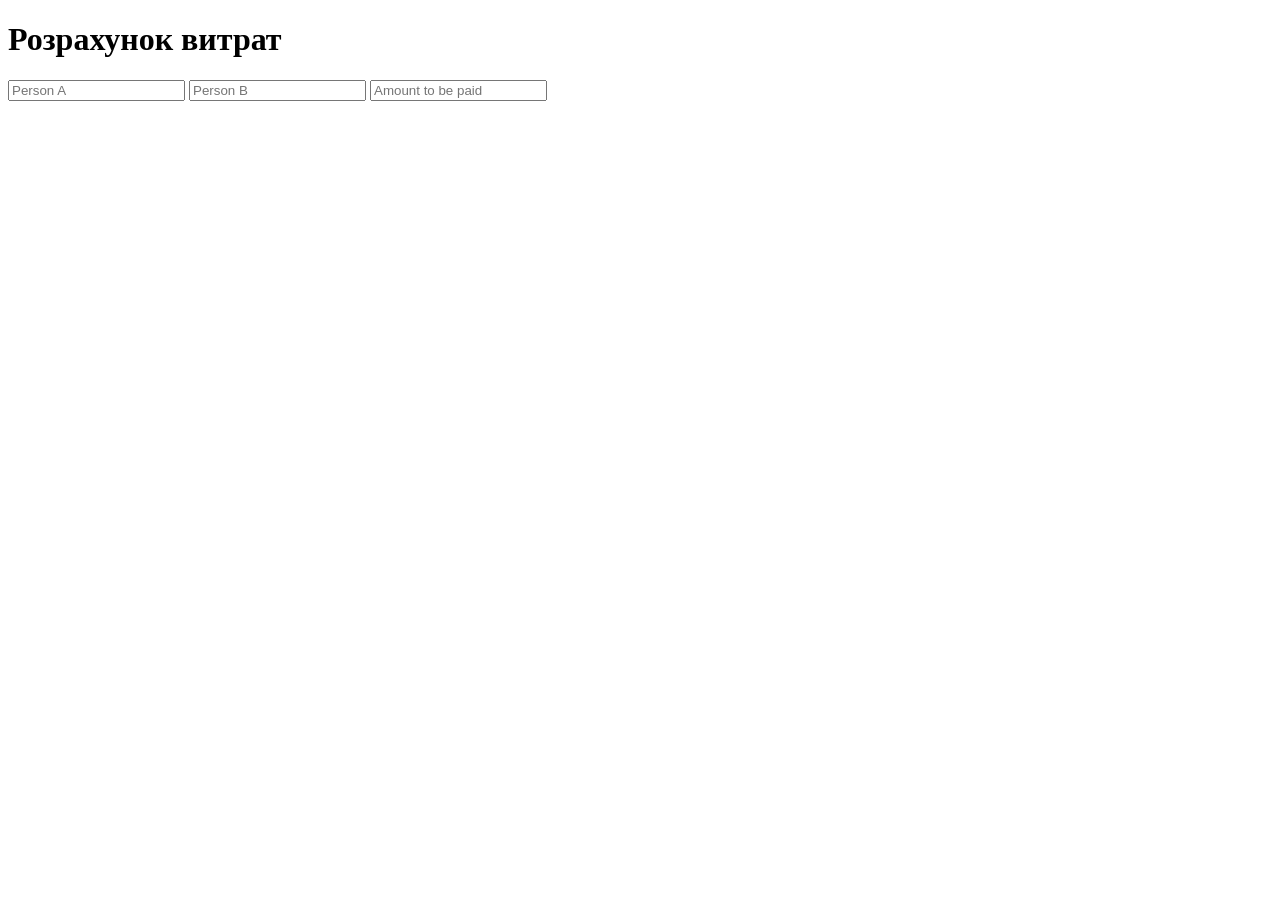
==== indexc.html @ 942e7de6 "Initial commit" ====
<!DOCTYPE html>
<html lang="en">
<head>
    <meta charset="UTF-8">
    <meta name="viewport" content="width=device-width, initial-scale=1.0">
    <link rel="stylesheet" href="styles/style.css">
    <script src="scripts/script.js" defer></script>
    <!-- <link rel="icon" type="image/x-icon" href="favicon.ico"> додати фавікон прикольний -->
    <title>PayCheck Calculator</title>
</head>
<body>
<main>
        <h1>Розрахунок витрат</h1>
        <!-- Блок вводу даних -->
        <input type="number" class="income" id="personA" placeholder="Person A">
        <input type="number" class="income" id="personB" placeholder="Person B">
        <input type="number" class="income" id="paycheck" placeholder="Amount to be paid">
        <!-- Блок відображення результатів -->
         

</main>


</body>
</html>
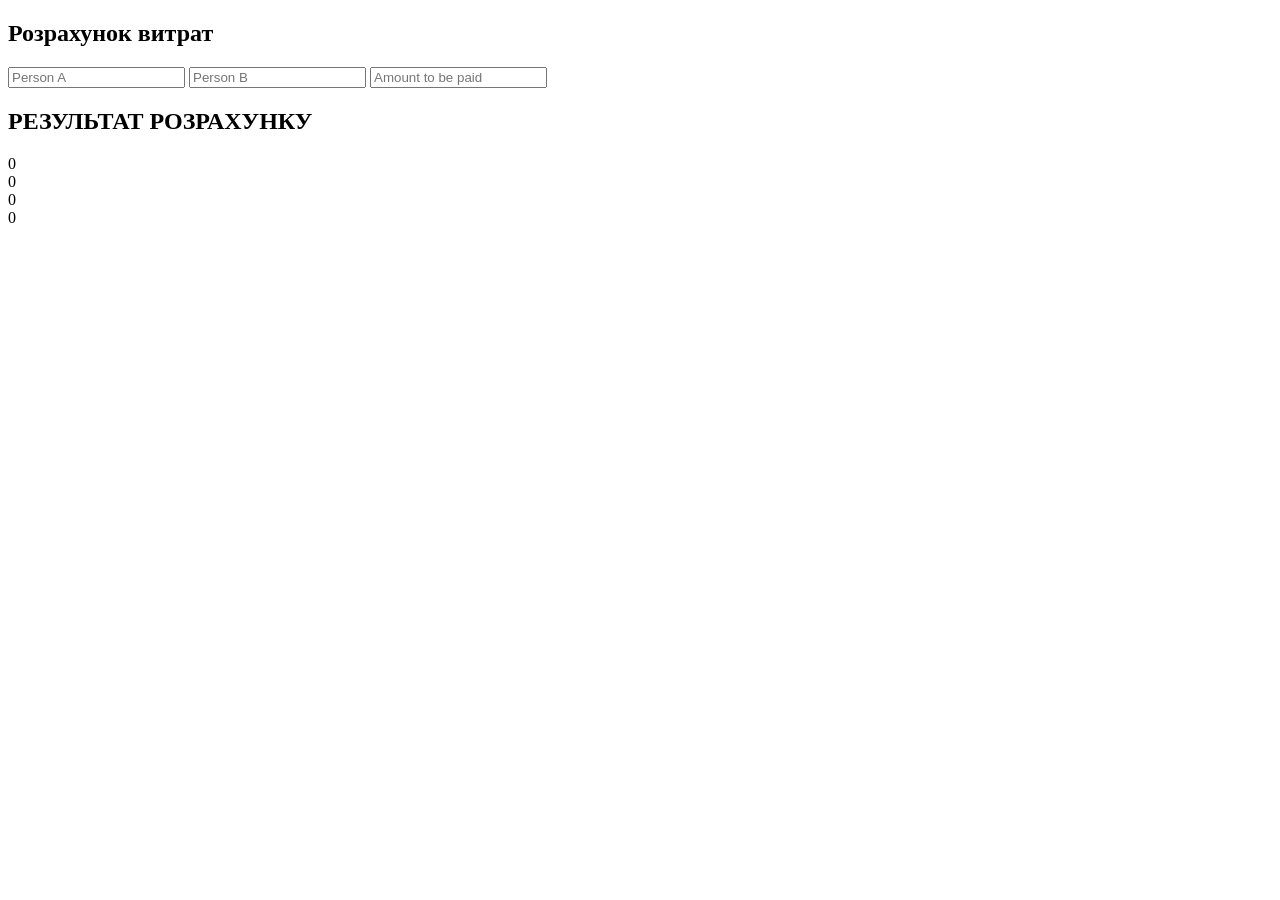
==== commit 23ee58dd: "HTML improve, have to be done, design chosen" ====
--- a/indexc.html
+++ b/indexc.html
@@ -10,13 +10,29 @@
 </head>
 <body>
 <main>
+    <section class="header">
         <h1>Розрахунок витрат</h1>
         <!-- Блок вводу даних -->
         <input type="number" class="income" id="personA" placeholder="Person A">
         <input type="number" class="income" id="personB" placeholder="Person B">
         <input type="number" class="income" id="paycheck" placeholder="Amount to be paid">
+    </section>
         <!-- Блок відображення результатів -->
-         
+         <article class="results">
+            <h2>РЕЗУЛЬТАТ РОЗРАХУНКУ</h2>
+            <div class="result" id="resultA">
+                <output id="resultAOutput">0</output>
+            </div>
+            <div class="result" id="resultB">
+                <output id="resultBOutput">0</output>
+            </div>
+             <div class="result" id="PartA">
+                <output id="PartAOutput">0</output>
+            </div>
+             <div class="result" id="PartB">
+                <output id="PartBOutput">0</output>
+            </div>
+        </article>
 
 </main>
 
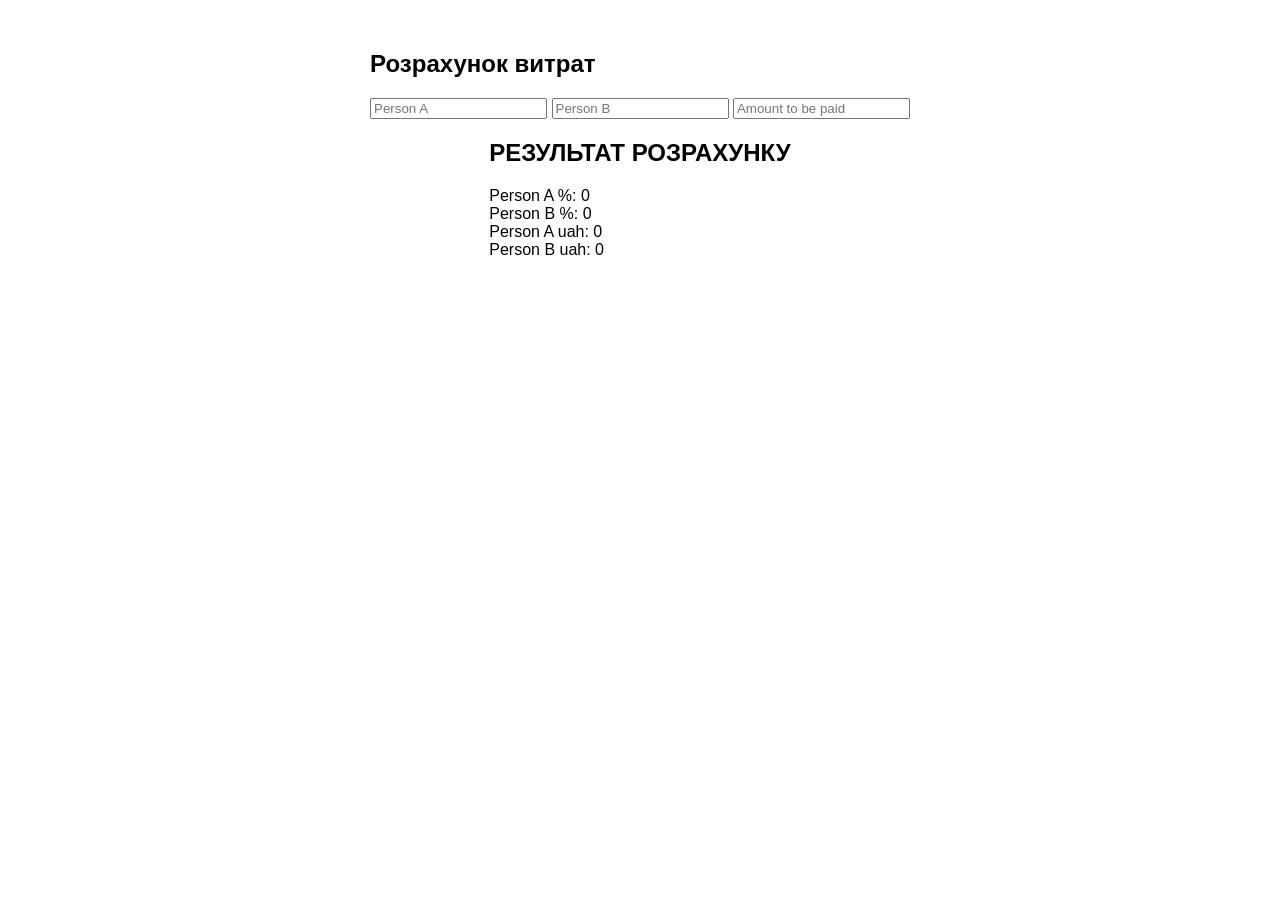
==== commit 5e2564c2: "Done: begin styling." ====
--- a/indexc.html
+++ b/indexc.html
@@ -21,15 +21,19 @@
          <article class="results">
             <h2>РЕЗУЛЬТАТ РОЗРАХУНКУ</h2>
             <div class="result" id="resultA">
+                <label for="resultAOutput">Person A %:</label>
                 <output id="resultAOutput">0</output>
             </div>
             <div class="result" id="resultB">
+                <label for="resultBOutput">Person B %:</label>
                 <output id="resultBOutput">0</output>
             </div>
              <div class="result" id="PartA">
+                <label for="PartAOutput">Person A uah:</label>
                 <output id="PartAOutput">0</output>
             </div>
              <div class="result" id="PartB">
+                <label for="PartBOutput">Person B uah:</label>
                 <output id="PartBOutput">0</output>
             </div>
         </article>
--- a/styles/style.css
+++ b/styles/style.css
@@ -0,0 +1,12 @@
+body{
+    font-family: Arial, Helvetica, sans-serif;
+    align-items: center;
+}
+main
+{
+    display: flex;
+    flex-direction: column;
+    align-items: center;
+    justify-content: center;
+    margin-top: 30px;
+}
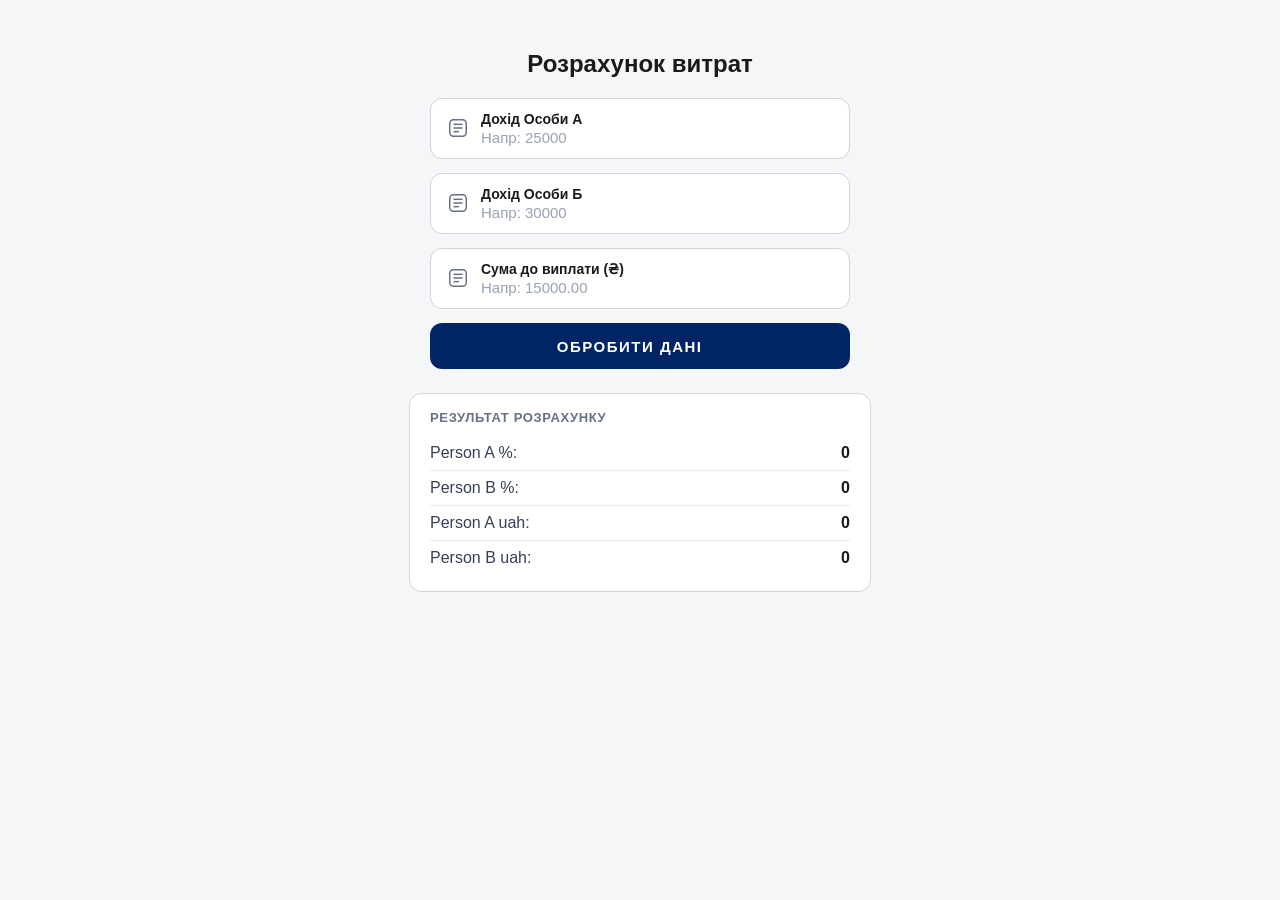
==== commit c012ddc8: "Add: button-calc-div ToDo: math" ====
--- a/indexc.html
+++ b/indexc.html
@@ -13,9 +13,50 @@
     <section class="header">
         <h1>Розрахунок витрат</h1>
         <!-- Блок вводу даних -->
-        <input type="number" class="income" id="personA" placeholder="Person A">
-        <input type="number" class="income" id="personB" placeholder="Person B">
-        <input type="number" class="income" id="paycheck" placeholder="Amount to be paid">
+        <svg style = "display: none;">
+            <symbol id="icon-doc" viewBox=" 0 0 24 24" fill="none" stroke="currentColor" stroke-width="1.6">
+                <rect x="3" y="3" width="18" height="18" rx="4"/>
+                <line x1="7" y1="8" x2="17" y2="8"/>
+                <line x1="7" y1="12" x2="17" y2="12"/>
+                <line x1="7" y1="16" x2="13" y2="16"/>
+            </symbol>
+
+        </svg>
+        <div class="field-card">
+            <svg class="field-icon" width="22" height="22" aria-hidden="true">
+                <use href="#icon-doc"></use>
+            </svg>
+            <div class="field-text">
+                <label for="personA">Дохід Особи A</label>
+                <input type="text" inputmode="decimal" class="income" id="personA" placeholder="Напр: 25000">
+            </div>
+        </div>
+        <div class="field-card">
+            <svg class="field-icon" width="22" height="22" aria-hidden="true">
+                <use href="#icon-doc"></use>
+            </svg>
+            <div class="field-text">
+                <label for="personB">Дохід Особи Б</label>
+                <input type="text" inputmode="decimal" class="income" id="personB" placeholder="Напр: 30000">
+            </div>
+
+        </div>
+        <div class="field-card">
+            <svg class="field-icon" width="22" height="22" aria-hidden="true">
+                <use href="#icon-doc"></use>
+            </svg>
+            <div class="field-text">
+                <label for="paycheck">Сума до виплати (&#8372;)</label>
+                <input type="text" inputmode="decimal"pattern="[0-9]*[.,]?[0-9]{0,2}" autocomplete="off" class="income" id="paycheck" placeholder="Напр: 15000.00">
+            </div>
+        </div>
+        <div class ="button-calc-div">
+            <button type="button" class="btn-calc" id="calcBtn">ОБРОБИТИ ДАНІ
+            <svg class="chek-mark" width="15" height="15" aria-hidden="true">
+                <polyline points="" class = ""/>
+            </svg>
+            </button>
+        </div>
     </section>
         <!-- Блок відображення результатів -->
          <article class="results">
--- a/styles/style.css
+++ b/styles/style.css
@@ -1,12 +1,137 @@
-body{
+body {
     font-family: Arial, Helvetica, sans-serif;
     align-items: center;
+    background: #f5f6f8;
+    margin: 0;
 }
-main
-{
+
+main {
     display: flex;
     flex-direction: column;
     align-items: center;
     justify-content: center;
     margin-top: 30px;
-}+}
+
+.header {
+    display: flex;
+    flex-direction: column;
+    align-items: stretch;
+    width: min(420px, 90vw);
+}
+
+h1 {
+    text-align: center;
+    color: #1a1a1a;
+}
+
+.field-card {
+    display: flex;
+    align-items: center;
+    gap: 12px;
+    background: #ffffff;
+    border: 1px solid #d0d5dd;
+    border-radius: 12px;
+    padding: 12px 16px;
+    margin-bottom: 14px;
+}
+
+.field-icon {
+    flex-shrink: 0;
+    color: #667085;
+}
+
+.field-text {
+    display: flex;
+    flex-direction: column;
+    width: 100%;
+}
+
+.field-text label {
+    font-weight: 700;
+    font-size: 14px;
+    color: #1a1a1a;
+    margin-bottom: 2px;
+}
+
+.field-text input {
+    border: none;
+    outline: none;
+    background: transparent;
+    font-family: inherit;
+    font-size: 15px;
+    color: #1a1a1a;
+    padding: 0;
+    width: 100%;
+}
+
+.field-text input::placeholder {
+    color: #98a2b3;
+}
+
+.button-calc-div {
+    display: flex;
+    justify-content: center;
+    margin-bottom: 14px;
+}
+
+.btn-calc {
+    width: 100%;
+    background: #012564;
+    color: #ffffff;
+    border: none;
+    border-radius: 12px;
+    padding: 14px 16px;
+    font-family: inherit;
+    font-size: 15px;
+    font-weight: 700;
+    cursor: pointer;
+    transition: background 0.15s ease, transform 0.05s ease;
+    letter-spacing: 0.1em;
+    text-align: center;
+}
+
+.btn-calc:hover {
+    background: #123a83;
+}
+
+.btn-calc:active {
+    background: #012564;
+    transform: scale(0.98);
+}
+
+.results {
+    width: min(420px, 90vw);
+    background: #ffffff;
+    border: 1px solid #d0d5dd;
+    border-radius: 12px;
+    padding: 16px 20px;
+    margin-top: 10px;
+}
+
+.results h2 {
+    font-size: 13px;
+    letter-spacing: 0.05em;
+    color: #667085;
+    margin-top: 0;
+}
+
+.result {
+    display: flex;
+    justify-content: space-between;
+    padding: 8px 0;
+    border-bottom: 1px solid #eaecf0;
+}
+
+.result:last-child {
+    border-bottom: none;
+}
+
+.result label {
+    color: #344054;
+}
+
+.result output {
+    font-weight: 700;
+    color: #1a1a1a;
+}
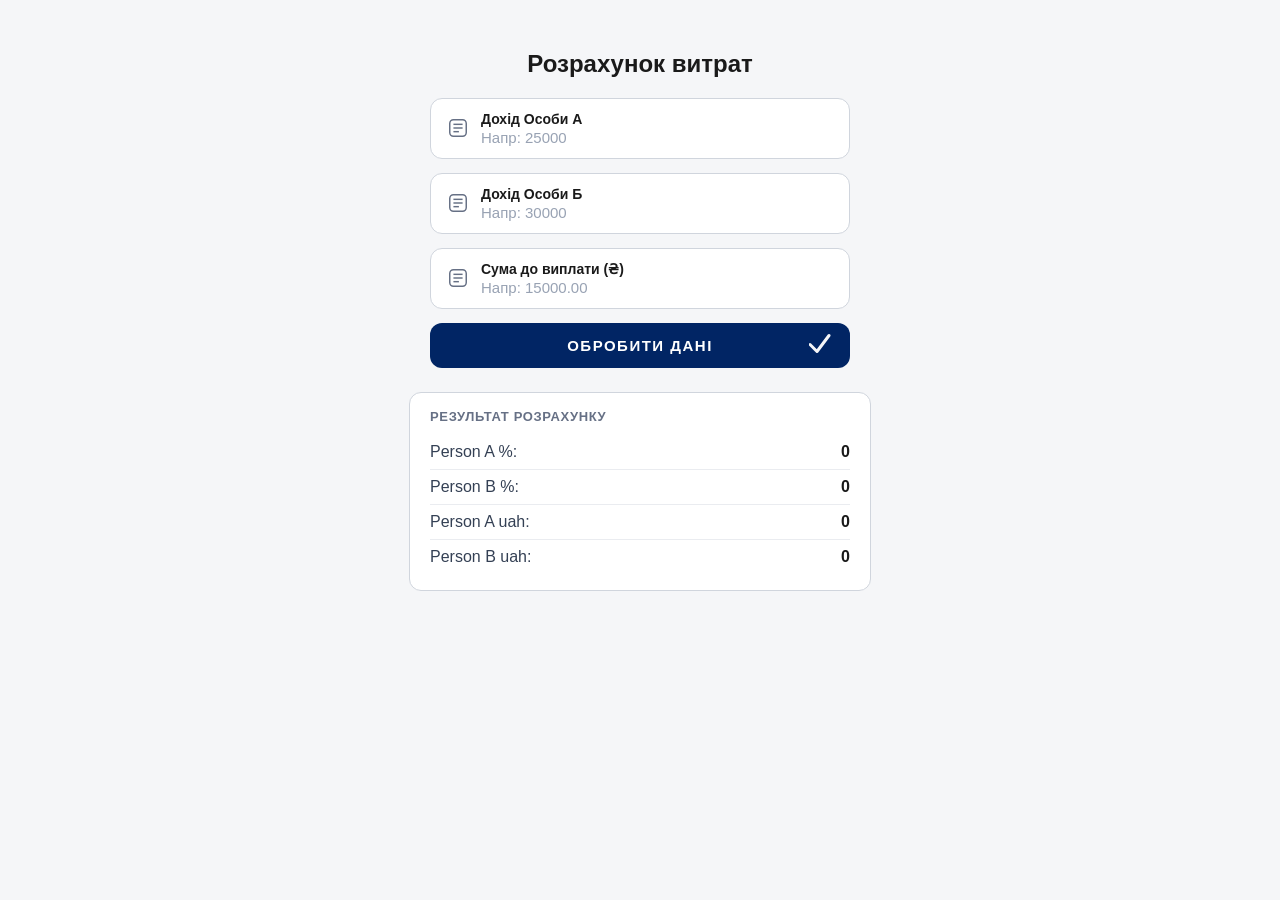
==== commit efeb0174: "Done: button ToDo: Back-end" ====
--- a/indexc.html
+++ b/indexc.html
@@ -51,9 +51,9 @@
             </div>
         </div>
         <div class ="button-calc-div">
-            <button type="button" class="btn-calc" id="calcBtn">ОБРОБИТИ ДАНІ
-            <svg class="chek-mark" width="15" height="15" aria-hidden="true">
-                <polyline points="" class = ""/>
+            <button type="button" class="btn-calc" id="calcBtn"><span>ОБРОБИТИ ДАНІ</span>
+            <svg class="check-mark" viewBox = "0 0 25 25" width="25" height="25" aria-hidden="true">
+                <polyline points="1,12 8,19 20,3" class = "btn-calc-pl"/>
             </svg>
             </button>
         </div>
--- a/styles/style.css
+++ b/styles/style.css
@@ -88,6 +88,8 @@
     cursor: pointer;
     transition: background 0.15s ease, transform 0.05s ease;
     letter-spacing: 0.1em;
+    position: relative;
+    display: block;
     text-align: center;
 }
 
@@ -98,6 +100,23 @@
 .btn-calc:active {
     background: #012564;
     transform: scale(0.98);
+}
+
+.check-mark{
+    position: absolute;
+    right: 16px;
+    top: 50%;
+    transform: translateY(-50%);
+
+}
+
+.btn-calc-pl{
+    fill:none;
+    stroke: #f5f6f8;
+    stroke-width: 3px;
+    stroke-linejoin: round;
+    stroke-linecap: round;
+    flex-shrink: 0;
 }
 
 .results {
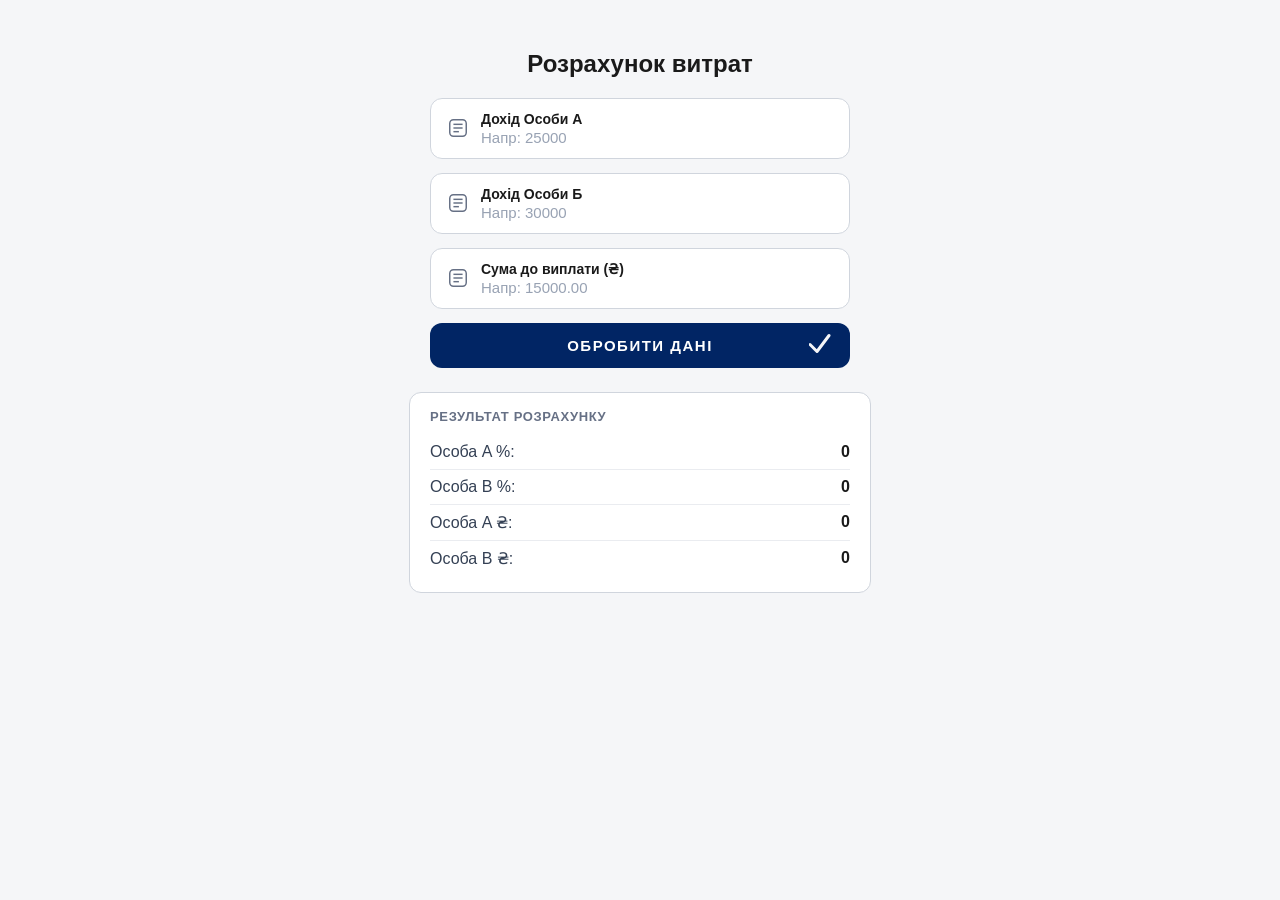
==== commit c8e96e99: "v1.2 Done: optimized input iventlistener Add: overload budget" ====
--- a/indexc.html
+++ b/indexc.html
@@ -1,5 +1,5 @@
 <!DOCTYPE html>
-<html lang="en">
+<html lang="uk">
 <head>
     <meta charset="UTF-8">
     <meta name="viewport" content="width=device-width, initial-scale=1.0">
@@ -13,22 +13,13 @@
     <section class="header">
         <h1>Розрахунок витрат</h1>
         <!-- Блок вводу даних -->
-        <svg style = "display: none;">
-            <symbol id="icon-doc" viewBox=" 0 0 24 24" fill="none" stroke="currentColor" stroke-width="1.6">
-                <rect x="3" y="3" width="18" height="18" rx="4"/>
-                <line x1="7" y1="8" x2="17" y2="8"/>
-                <line x1="7" y1="12" x2="17" y2="12"/>
-                <line x1="7" y1="16" x2="13" y2="16"/>
-            </symbol>
-
-        </svg>
         <div class="field-card">
             <svg class="field-icon" width="22" height="22" aria-hidden="true">
                 <use href="#icon-doc"></use>
             </svg>
             <div class="field-text">
                 <label for="personA">Дохід Особи A</label>
-                <input type="text" inputmode="decimal" class="income" id="personA" placeholder="Напр: 25000">
+                <input type="text" inputmode="decimal" pattern="[0-9]*[.,]?[0-9]{0,2}" autocomplete="off" class="income" id="personA" placeholder="Напр: 25000">
             </div>
         </div>
         <div class="field-card">
@@ -37,7 +28,7 @@
             </svg>
             <div class="field-text">
                 <label for="personB">Дохід Особи Б</label>
-                <input type="text" inputmode="decimal" class="income" id="personB" placeholder="Напр: 30000">
+                <input type="text" inputmode="decimal" pattern="[0-9]*[.,]?[0-9]{0,2}" autocomplete="off" class="income" id="personB" placeholder="Напр: 30000">
             </div>
 
         </div>
@@ -47,7 +38,7 @@
             </svg>
             <div class="field-text">
                 <label for="paycheck">Сума до виплати (&#8372;)</label>
-                <input type="text" inputmode="decimal"pattern="[0-9]*[.,]?[0-9]{0,2}" autocomplete="off" class="income" id="paycheck" placeholder="Напр: 15000.00">
+                <input type="text" inputmode = "decimal" pattern="[0-9]*[.,]?[0-9]{0,2}" autocomplete="off" class="income" id="paycheck" placeholder="Напр: 15000.00">
             </div>
         </div>
         <div class ="button-calc-div">
@@ -62,23 +53,31 @@
          <article class="results">
             <h2>РЕЗУЛЬТАТ РОЗРАХУНКУ</h2>
             <div class="result" id="resultA">
-                <label for="resultAOutput">Person A %:</label>
+                <label for="resultAOutput">Особа A %:</label>
                 <output id="resultAOutput">0</output>
             </div>
             <div class="result" id="resultB">
-                <label for="resultBOutput">Person B %:</label>
+                <label for="resultBOutput">Особа B %:</label>
                 <output id="resultBOutput">0</output>
             </div>
              <div class="result" id="PartA">
-                <label for="PartAOutput">Person A uah:</label>
+                <label for="PartAOutput">Особа A &#8372;:</label>
                 <output id="PartAOutput">0</output>
             </div>
              <div class="result" id="PartB">
-                <label for="PartBOutput">Person B uah:</label>
+                <label for="PartBOutput">Особа B &#8372;:</label>
                 <output id="PartBOutput">0</output>
             </div>
         </article>
+        <svg style = "display: none;">
+            <symbol id="icon-doc" viewBox=" 0 0 24 24" fill="none" stroke="currentColor" stroke-width="1.6">
+                <rect x="3" y="3" width="18" height="18" rx="4"/>
+                <line x1="7" y1="8" x2="17" y2="8"/>
+                <line x1="7" y1="12" x2="17" y2="12"/>
+                <line x1="7" y1="16" x2="13" y2="16"/>
+            </symbol>
 
+        </svg>
 </main>
 
 
--- a/styles/style.css
+++ b/styles/style.css
@@ -34,6 +34,19 @@
     border-radius: 12px;
     padding: 12px 16px;
     margin-bottom: 14px;
+
+    filter: drop-shadow(0 0 0 transparent);
+    transition: filter 0.3s ease, border-color 0.3s ease;
+}
+
+.field-card.fail{
+    border: 2px solid #e61212;
+    filter: drop-shadow(0 4px 10px #fc3737);
+}
+
+.field-card.overload{
+    border: 2px solid #e6bf12;
+    filter: drop-shadow(0 4px 10px #f8a711);
 }
 
 .field-icon {
@@ -69,6 +82,14 @@
     color: #98a2b3;
 }
 
+.overload-text{
+    
+    color: #98a2b3;
+    text-align: left;
+    font-size: 12pt;
+    font-family: 'Gill Sans', 'Gill Sans MT', Calibri, 'Trebuchet MS', sans-serif;
+}
+
 .button-calc-div {
     display: flex;
     justify-content: center;
@@ -91,6 +112,8 @@
     position: relative;
     display: block;
     text-align: center;
+
+    
 }
 
 .btn-calc:hover {
@@ -101,6 +124,8 @@
     background: #012564;
     transform: scale(0.98);
 }
+
+
 
 .check-mark{
     position: absolute;
